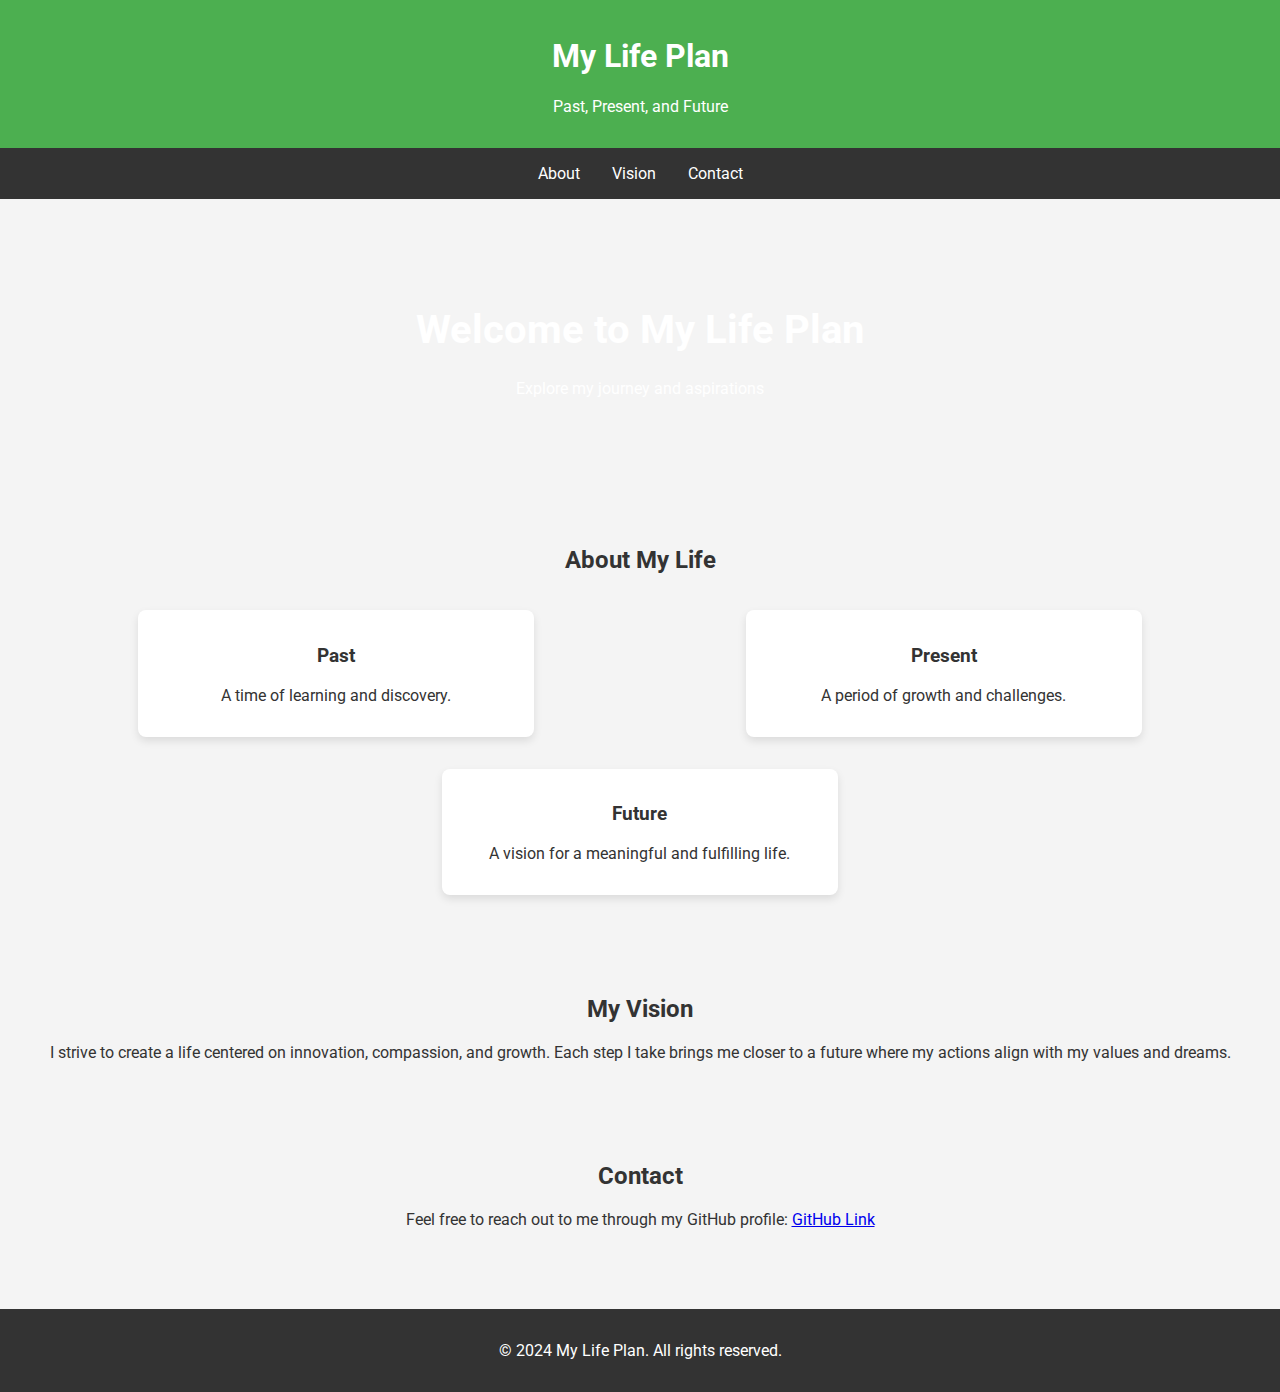
==== index.html @ 2f92ee46 "first commit" ====
<!DOCTYPE html>
<html lang="en">
<head>
  <meta charset="UTF-8">
  <meta name="viewport" content="width=device-width, initial-scale=1.0">
  <title>My Life Plan</title>
  <link href="https://fonts.googleapis.com/css2?family=Roboto:wght@400;700&display=swap" rel="stylesheet">
  <style>
    body {
      margin: 0;
      font-family: 'Roboto', sans-serif;
      background-color: #f4f4f4;
      color: #333;
    }
    header {
      background: #4CAF50;
      color: white;
      padding: 1rem 0;
      text-align: center;
    }
    nav {
      display: flex;
      justify-content: center;
      background: #333;
      padding: 0.5rem 0;
    }
    nav a {
      color: white;
      text-decoration: none;
      padding: 0.5rem 1rem;
      transition: background 0.3s;
    }
    nav a:hover {
      background: #4CAF50;
    }
    section {
      padding: 2rem;
      text-align: center;
    }
    .hero {
      background: url('https://via.placeholder.com/1920x600') no-repeat center center/cover;
      color: white;
      padding: 5rem 1rem;
    }
    .hero h1 {
      font-size: 2.5rem;
    }
    .timeline {
      display: flex;
      justify-content: space-around;
      flex-wrap: wrap;
    }
    .timeline div {
      background: white;
      padding: 1rem;
      margin: 1rem;
      border-radius: 8px;
      box-shadow: 0 4px 8px rgba(0,0,0,0.1);
      width: 30%;
    }
    .footer {
      background: #333;
      color: white;
      text-align: center;
      padding: 1rem 0;
      margin-top: 2rem;
    }
    @media (max-width: 768px) {
      .timeline div {
        width: 90%;
      }
    }
  </style>
</head>
<body>
<header>
  <h1>My Life Plan</h1>
  <p>Past, Present, and Future</p>
</header>

<nav>
  <a href="#about">About</a>
  <a href="#vision">Vision</a>
  <a href="#contact">Contact</a>
</nav>

<section class="hero">
  <h1>Welcome to My Life Plan</h1>
  <p>Explore my journey and aspirations</p>
</section>

<section id="about">
  <h2>About My Life</h2>
  <div class="timeline">
    <div>
      <h3>Past</h3>
      <p>A time of learning and discovery.</p>
    </div>
    <div>
      <h3>Present</h3>
      <p>A period of growth and challenges.</p>
    </div>
    <div>
      <h3>Future</h3>
      <p>A vision for a meaningful and fulfilling life.</p>
    </div>
  </div>
</section>

<section id="vision">
  <h2>My Vision</h2>
  <p>I strive to create a life centered on innovation, compassion, and growth. Each step I take brings me closer to a future where my actions align with my values and dreams.</p>
</section>

<section id="contact">
  <h2>Contact</h2>
  <p>Feel free to reach out to me through my GitHub profile: <a href="https://github.com/yourprofile" target="_blank">GitHub Link</a></p>
</section>

<footer class="footer">
  <p>&copy; 2024 My Life Plan. All rights reserved.</p>
</footer>
</body>
</html>
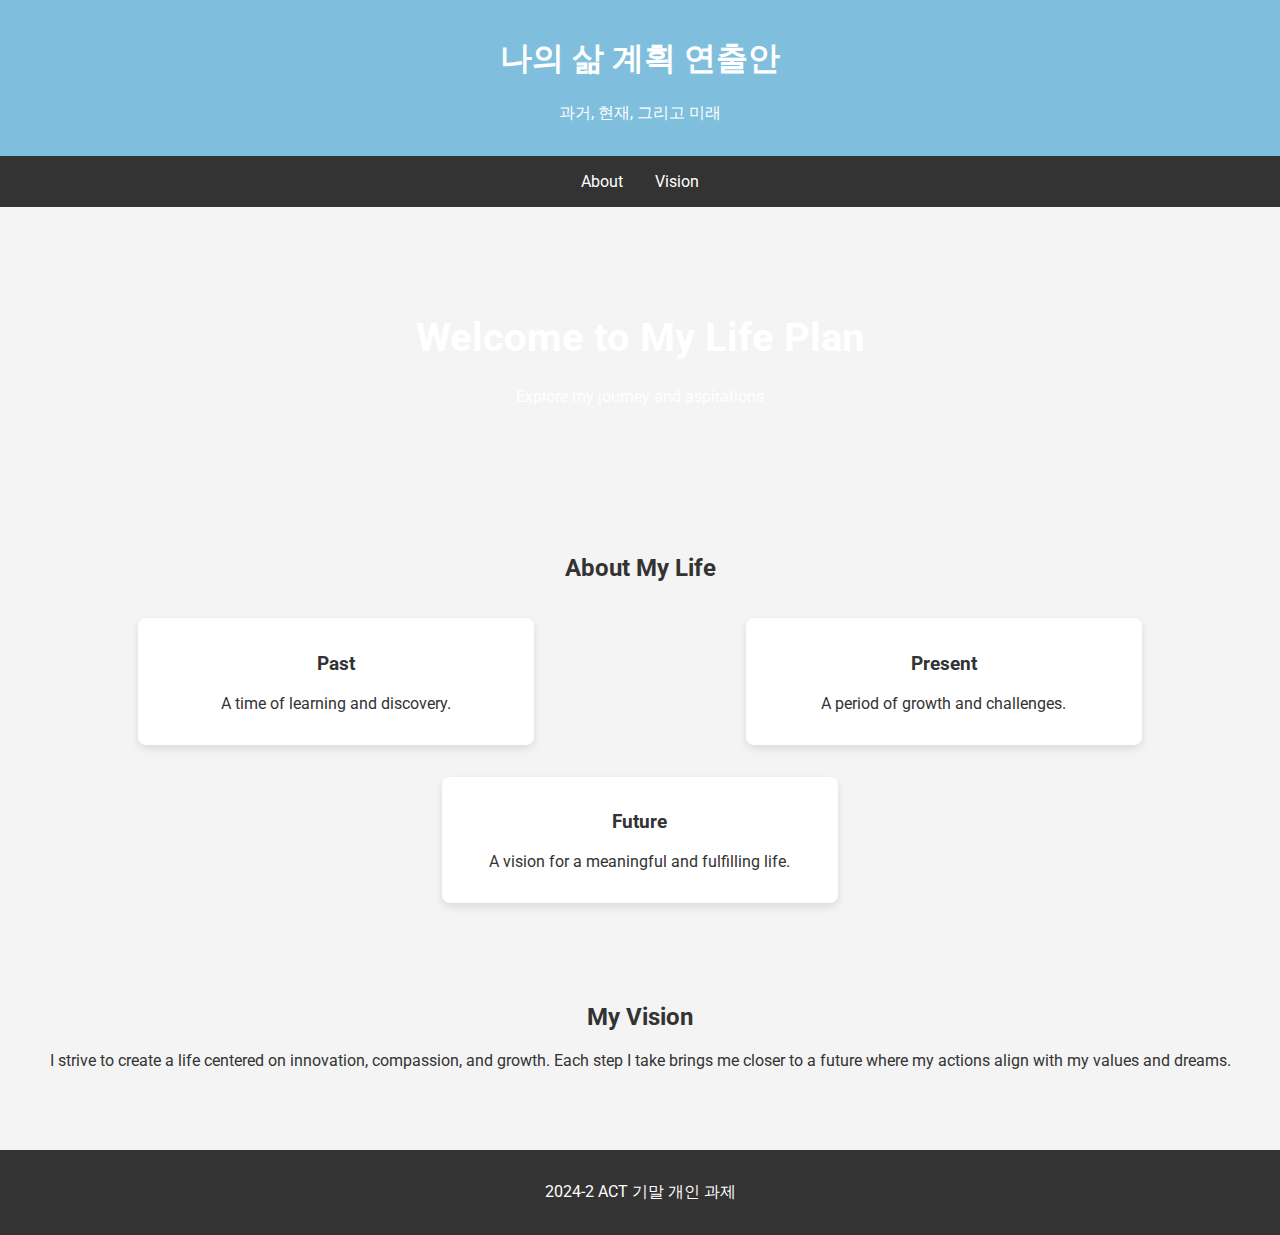
==== commit 8a416870: "과거 현재 추가" ====
--- a/index.html
+++ b/index.html
@@ -5,83 +5,17 @@
   <meta name="viewport" content="width=device-width, initial-scale=1.0">
   <title>My Life Plan</title>
   <link href="https://fonts.googleapis.com/css2?family=Roboto:wght@400;700&display=swap" rel="stylesheet">
-  <style>
-    body {
-      margin: 0;
-      font-family: 'Roboto', sans-serif;
-      background-color: #f4f4f4;
-      color: #333;
-    }
-    header {
-      background: #4CAF50;
-      color: white;
-      padding: 1rem 0;
-      text-align: center;
-    }
-    nav {
-      display: flex;
-      justify-content: center;
-      background: #333;
-      padding: 0.5rem 0;
-    }
-    nav a {
-      color: white;
-      text-decoration: none;
-      padding: 0.5rem 1rem;
-      transition: background 0.3s;
-    }
-    nav a:hover {
-      background: #4CAF50;
-    }
-    section {
-      padding: 2rem;
-      text-align: center;
-    }
-    .hero {
-      background: url('https://via.placeholder.com/1920x600') no-repeat center center/cover;
-      color: white;
-      padding: 5rem 1rem;
-    }
-    .hero h1 {
-      font-size: 2.5rem;
-    }
-    .timeline {
-      display: flex;
-      justify-content: space-around;
-      flex-wrap: wrap;
-    }
-    .timeline div {
-      background: white;
-      padding: 1rem;
-      margin: 1rem;
-      border-radius: 8px;
-      box-shadow: 0 4px 8px rgba(0,0,0,0.1);
-      width: 30%;
-    }
-    .footer {
-      background: #333;
-      color: white;
-      text-align: center;
-      padding: 1rem 0;
-      margin-top: 2rem;
-    }
-    @media (max-width: 768px) {
-      .timeline div {
-        width: 90%;
-      }
-    }
-  </style>
+  <link rel="stylesheet" href="styles.css">
 </head>
 <body>
 <header>
-  <h1>My Life Plan</h1>
-  <p>Past, Present, and Future</p>
+  <h1>나의 삶 계획 연출안</h1>
+  <p>과거, 현재, 그리고 미래</p>
 </header>
 
 <nav>
   <a href="#about">About</a>
   <a href="#vision">Vision</a>
-  <a href="#contact">Contact</a>
 </nav>
 
 <section class="hero">
@@ -92,18 +26,19 @@
 <section id="about">
   <h2>About My Life</h2>
   <div class="timeline">
-    <div>
+    <div id="past">
       <h3>Past</h3>
       <p>A time of learning and discovery.</p>
     </div>
-    <div>
+    <div id="present">
       <h3>Present</h3>
       <p>A period of growth and challenges.</p>
     </div>
-    <div>
+    <div id="future">
       <h3>Future</h3>
       <p>A vision for a meaningful and fulfilling life.</p>
     </div>
+
   </div>
 </section>
 
@@ -112,13 +47,9 @@
   <p>I strive to create a life centered on innovation, compassion, and growth. Each step I take brings me closer to a future where my actions align with my values and dreams.</p>
 </section>
 
-<section id="contact">
-  <h2>Contact</h2>
-  <p>Feel free to reach out to me through my GitHub profile: <a href="https://github.com/yourprofile" target="_blank">GitHub Link</a></p>
-</section>
-
 <footer class="footer">
-  <p>&copy; 2024 My Life Plan. All rights reserved.</p>
+  <p>2024-2 ACT 기말 개인 과제</p>
 </footer>
+<script src="script.js"></script>
 </body>
 </html>
--- a/styles.css
+++ b/styles.css
@@ -0,0 +1,79 @@
+body {
+  margin: 0;
+  font-family: 'Roboto', sans-serif;
+  background-color: #f4f4f4;
+  color: #333;
+}
+header {
+  background: #7fbfdd;
+  color: white;
+  padding: 1rem 0;
+  text-align: center;
+}
+nav {
+  display: flex;
+  justify-content: center;
+  background: #333;
+  padding: 0.5rem 0;
+}
+nav a {
+  color: white;
+  text-decoration: none;
+  padding: 0.5rem 1rem;
+  transition: background 0.3s;
+}
+nav a:hover {
+  background: #4CAF50;
+}
+section {
+  padding: 2rem;
+  text-align: center;
+}
+.hero {
+  background: url('https://via.placeholder.com/1920x600') no-repeat center center/cover;
+  color: white;
+  padding: 5rem 1rem;
+}
+.hero h1 {
+  font-size: 2.5rem;
+}
+.timeline {
+  display: flex;
+  justify-content: space-around;
+  flex-wrap: wrap;
+}
+.timeline div {
+  background: white;
+  padding: 1rem;
+  margin: 1rem;
+  border-radius: 8px;
+  box-shadow: 0 4px 8px rgba(0,0,0,0.1);
+  width: 30%;
+}
+.footer {
+  background: #333;
+  color: white;
+  text-align: center;
+  padding: 1rem 0;
+  margin-top: 2rem;
+}
+#past:hover {
+  background-color: lightblue;
+  color: white;
+  cursor: pointer;
+}
+#present:hover {
+  background-color: lightblue;
+  color: white;
+  cursor: pointer;
+}
+#future:hover {
+  background-color: lightblue;
+  color: white;
+  cursor: pointer;
+}
+@media (max-width: 768px) {
+  .timeline div {
+    width: 90%;
+  }
+}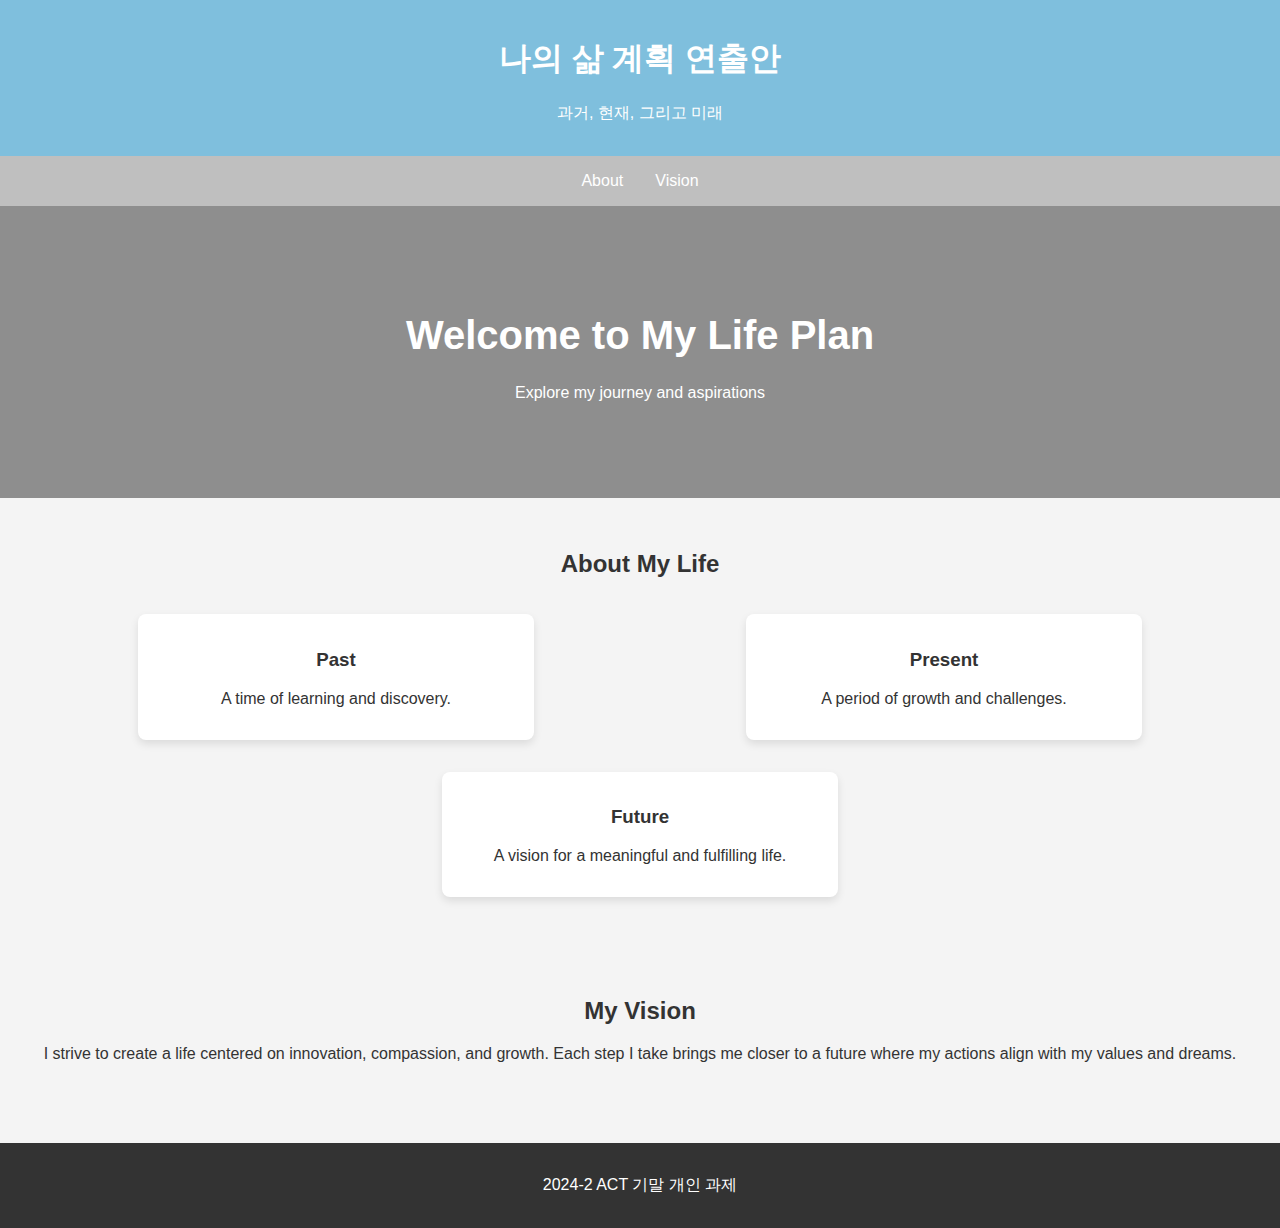
==== commit e5e8688b: "1차 완료" ====
--- a/index.html
+++ b/index.html
@@ -4,7 +4,7 @@
   <meta charset="UTF-8">
   <meta name="viewport" content="width=device-width, initial-scale=1.0">
   <title>My Life Plan</title>
-  <link href="https://fonts.googleapis.com/css2?family=Roboto:wght@400;700&display=swap" rel="stylesheet">
+  <link href="https://fonts.googleapis.com/css2?family=Noto+Sans+KR:wght@400;700&display=swap" rel="stylesheet">
   <link rel="stylesheet" href="styles.css">
 </head>
 <body>
--- a/styles.css
+++ b/styles.css
@@ -13,7 +13,7 @@
 nav {
   display: flex;
   justify-content: center;
-  background: #333;
+  background: #bfbfbf;
   padding: 0.5rem 0;
 }
 nav a {
@@ -30,7 +30,7 @@
   text-align: center;
 }
 .hero {
-  background: url('https://via.placeholder.com/1920x600') no-repeat center center/cover;
+  background-color: #8e8e8e;
   color: white;
   padding: 5rem 1rem;
 }
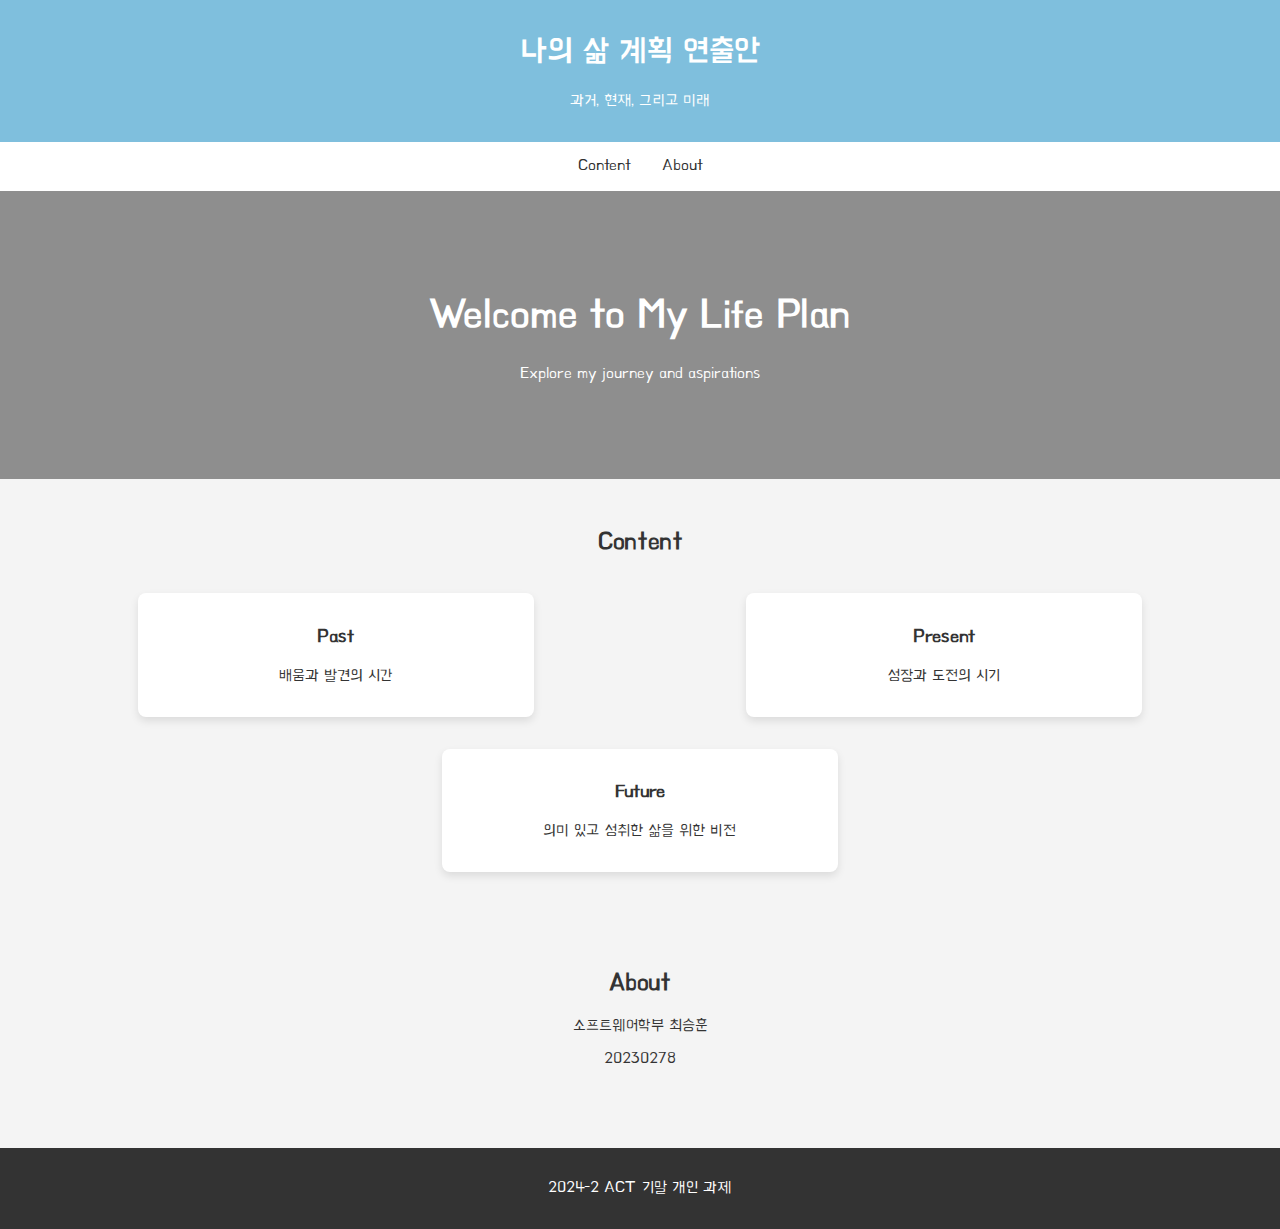
==== commit 8fa80625: "최종 마무리" ====
--- a/index.html
+++ b/index.html
@@ -1,10 +1,9 @@
 <!DOCTYPE html>
-<html lang="en">
+<html lang="ko">
 <head>
   <meta charset="UTF-8">
   <meta name="viewport" content="width=device-width, initial-scale=1.0">
-  <title>My Life Plan</title>
-  <link href="https://fonts.googleapis.com/css2?family=Noto+Sans+KR:wght@400;700&display=swap" rel="stylesheet">
+  <title>나의 삶 계획 연출안</title>
   <link rel="stylesheet" href="styles.css">
 </head>
 <body>
@@ -14,8 +13,8 @@
 </header>
 
 <nav>
+  <a href="#contents">Content</a>
   <a href="#about">About</a>
-  <a href="#vision">Vision</a>
 </nav>
 
 <section class="hero">
@@ -23,28 +22,28 @@
   <p>Explore my journey and aspirations</p>
 </section>
 
-<section id="about">
-  <h2>About My Life</h2>
+<section id="contents">
+  <h2>Content</h2>
   <div class="timeline">
     <div id="past">
       <h3>Past</h3>
-      <p>A time of learning and discovery.</p>
+      <p>배움과 발견의 시간</p>
     </div>
     <div id="present">
       <h3>Present</h3>
-      <p>A period of growth and challenges.</p>
+      <p>성장과 도전의 시기</p>
     </div>
     <div id="future">
       <h3>Future</h3>
-      <p>A vision for a meaningful and fulfilling life.</p>
+      <p>의미 있고 성취한 삶을 위한 비전</p>
     </div>
-
   </div>
 </section>
 
-<section id="vision">
-  <h2>My Vision</h2>
-  <p>I strive to create a life centered on innovation, compassion, and growth. Each step I take brings me closer to a future where my actions align with my values and dreams.</p>
+<section id="about">
+  <h2>About</h2>
+  <p>소프트웨어학부 최승훈</p>
+  <p>20230278</p>
 </section>
 
 <footer class="footer">
--- a/styles.css
+++ b/styles.css
@@ -1,6 +1,11 @@
+@font-face {
+  font-family: "Hanna";
+  src: url("fonts/BMHANNAAir_ttf.ttf");
+}
+
 body {
   margin: 0;
-  font-family: 'Roboto', sans-serif;
+  font-family: 'Hanna', sans-serif;
   background-color: #f4f4f4;
   color: #333;
 }
@@ -13,17 +18,17 @@
 nav {
   display: flex;
   justify-content: center;
-  background: #bfbfbf;
+  background: #ffffff;
   padding: 0.5rem 0;
 }
 nav a {
-  color: white;
+  color: #303030;
   text-decoration: none;
   padding: 0.5rem 1rem;
   transition: background 0.3s;
 }
 nav a:hover {
-  background: #4CAF50;
+  background: lightblue;
 }
 section {
   padding: 2rem;
